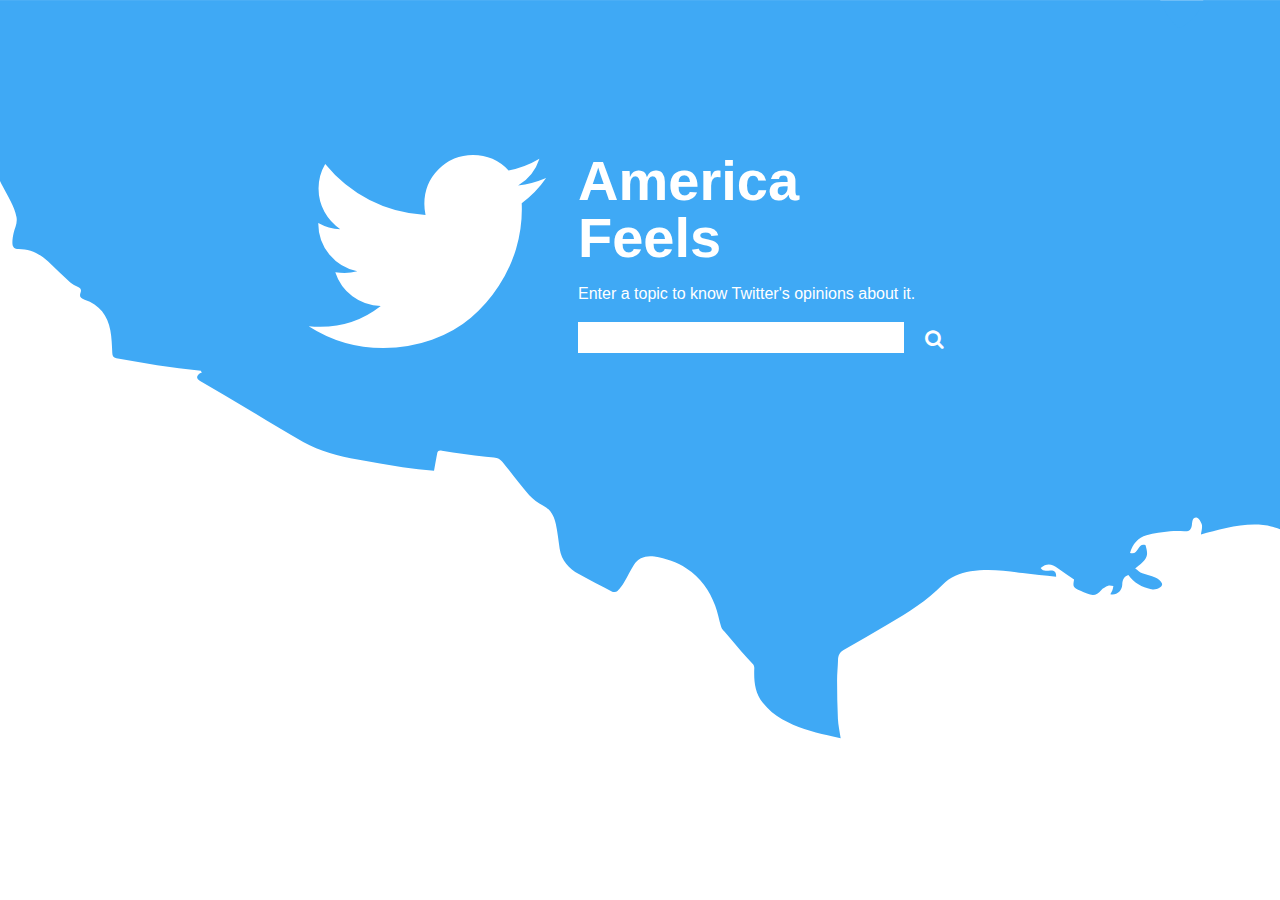
==== public/index.html @ 0a937496 "Restructure for submission" ====
<!doctype html>
<html lang="en">
<meta charset="UTF-8">
<head>
    <meta charset="utf-8">
    <title>America Feels</title>
    
    <!-- Generic -->
    <link rel="stylesheet" href="css/style.css">
    <script src="../socket.io/socket.io.js"></script>
    
    <!-- JQuery -->
    <script src="/libs/jquery-1.10.1.js"></script>
    
    <!-- Generic server specific functions -->
    <script src="/js/FMEServer.js" type="text/javascript"></script>

    <!--These scripts generate the US map as well as coloring functions-->
    <script src="https://d3js.org/d3.v3.min.js"></script>
    <script src="https://d3js.org/topojson.v2.min.js"></script>
    <script src="js/function.js"></script>
</head>

<body>
<div id = "wrapper">
    <header>
        <div class="flex-child"><i class = "fa fa-twitter"></i></div>
        <div class="heading flex-child">
            <h1>America</h1>
            <h1>Feels</h1>
            <p>Enter a topic to know Twitter's opinions about it.</p>
            <section class="main">
                <div class="s">
                    <input type="text" name="search" id="srch"/>
                    <button onclick="input();" id="srchBtn"><i class="fa fa-search" aria-hidden="true"></i></button> 
                    <!--<button onclick="randomColoring('TX','Hidd')">Test</button> -->
                </div>
            </section>
        </div>
    </header>

    <section id="select">
    </section>

    <section id="map">
    </section>

    <section id="legendbox">
        <p id="select"></p>
        <ul>
            <li><div class="happy"></div>Positive tweets</li>
            <li><div class="neutral"></div>Equal number of positive and negative tweets</li>
            <li><div class="sad"></div>Negative tweets</li>
        </ul>
        <img src="images/colorSpectrum.png" alt="Color Key" style="width:450px;height:50px;">
    </section>

    <footer>
        CSCE 315-506 | Team 24: Yerania Hernandez, Uyen Vo, Blake DeBenon
    </footer>

</div>
</body>


</html>
---- public/css/style.css ----
html, input {
    font-family: "Segoe UI Web Light", "Segoe UI Light", "Segoe UI Web Regular", "Segoe UI", "HelveticaNeue-Light", "Helvetica Neue Light", "Helvetica Neue", Helvetica, Arial, "Lucida Grande", sans-serif; 
}

body{
	margin:0;
	padding:0;
}

header{
	display: flex;
	margin:0 auto;
	align-items: center;
    justify-content: center;
}

c1 {
	color: #FFFF85;
}
c2 {
	color: #FFCE00;
}
c3 {
	color: #FEA500;
}
c4 {
	color: #FD8702;
}
c5 {
	color: #FE6100;
}
c6 {
	color: #FF3A00;
}
c7 {
	color: #FF0202;
}

.heading{
	min-width:400px;
	vertical-align: center;
	margin-left:25px;
}

.flex-child{
	margin-top:120px;
}

h1 {
	text-rendering: optimizeLegibility;
	font-size: 3.5em;
	font-weight: bold;
	color:white;
	margin:2px 0;
	line-height: 55px;
}

#wrapper{
	margin:0;
	padding:0;
	background-image: url("../images/mapbg.svg");
	width: 100vw;
	background-repeat: no-repeat;
	background-size:cover;
	height: 100vh;
	overflow-y: hidden;
}

header p{
	margin-top:20px;
	color:white;
}

/* Legend */
ul {
	padding: 0;
}
#legendbox li {
	list-style-type: none;
	display: inline-block;
	vertical-align: middle;
	font-size: 0.9em;
	margin-right: 1.5em;
}
#legendbox li div {
	width: 14px;
	height: 14px;
	display: inline-block;
	margin-right: 5px;
	border-radius: 50%;
	background-color: #3CB371;
}
#legendbox li colorKey {
	margin-left: 4em;
}
#legendbox li div.happy {
	background-color: #FFFF85;
}
#legendbox li div.neutral {
	background-color: #FD8702;
}

#legendbox li div.sad {
	background-color: #FF0202;
}

#legendbox img{
	display:block;
	margin: 0 auto;
}

#legendbox ul{
	text-align: center;
}

/*Search*/
input[type="text"] {
    display: inline-block;
    font-size:25px;
    border:none;
    size:20;
}

.main button{
	border: 0;
	background: none;
	box-shadow:none;
	border-radius: 0px;
    color: black;
    padding:5px 15px;
    text-align: center;
    text-decoration: none;
    display: inline-block;
    font-size: 20px;
    margin: 4px 2px;
    cursor: pointer;
    -webkit-transition-duration: 0.3s;
    transition-duration: 0.3s;
}

.main button:hover {
}


.main button:hover > .fa-search{
	color:black;
}

#select{
	margin-bottom: 50px;
	text-align:center;
}

/*Map*/

path {
  stroke: white;
  stroke-width: 1px;
}

#map{
	width: 100%;
	text-align: center;
}

#map, #legendbox, #select{
	opacity: 0;
	transition: opacity 2s;
}

/* Font Awesome */

@font-face {
  font-family: 'FontAwesome';
  src: url('../fonts/fontawesome-webfont.eot?v=4.2.0');
  src: url('../fonts/fontawesome-webfont.eot?#iefix&v=4.2.0') format('embedded-opentype'), url('../fonts/fontawesome-webfont.woff?v=4.2.0') format('woff'), url('../fonts/fontawesome-webfont.ttf?v=4.2.0') format('truetype'), url('../fonts/fontawesome-webfont.svg?v=4.2.0#fontawesomeregular') format('svg');
  font-weight: normal;
  font-style: normal;
}

.fa {
  display: inline-block;
  font: normal normal normal 14px/1 FontAwesome;
  font-size: inherit;
  text-rendering: auto;
  -webkit-font-smoothing: antialiased;
}

.fa-twitter:before {
  content: "\f099";
}

.fa-twitter {
	color: #fff;
	font-size:270px;

}

.fa-search:before{
	content:"\f002";
}

.fa-search{
	color:white;
}

footer{
	display:none;
}
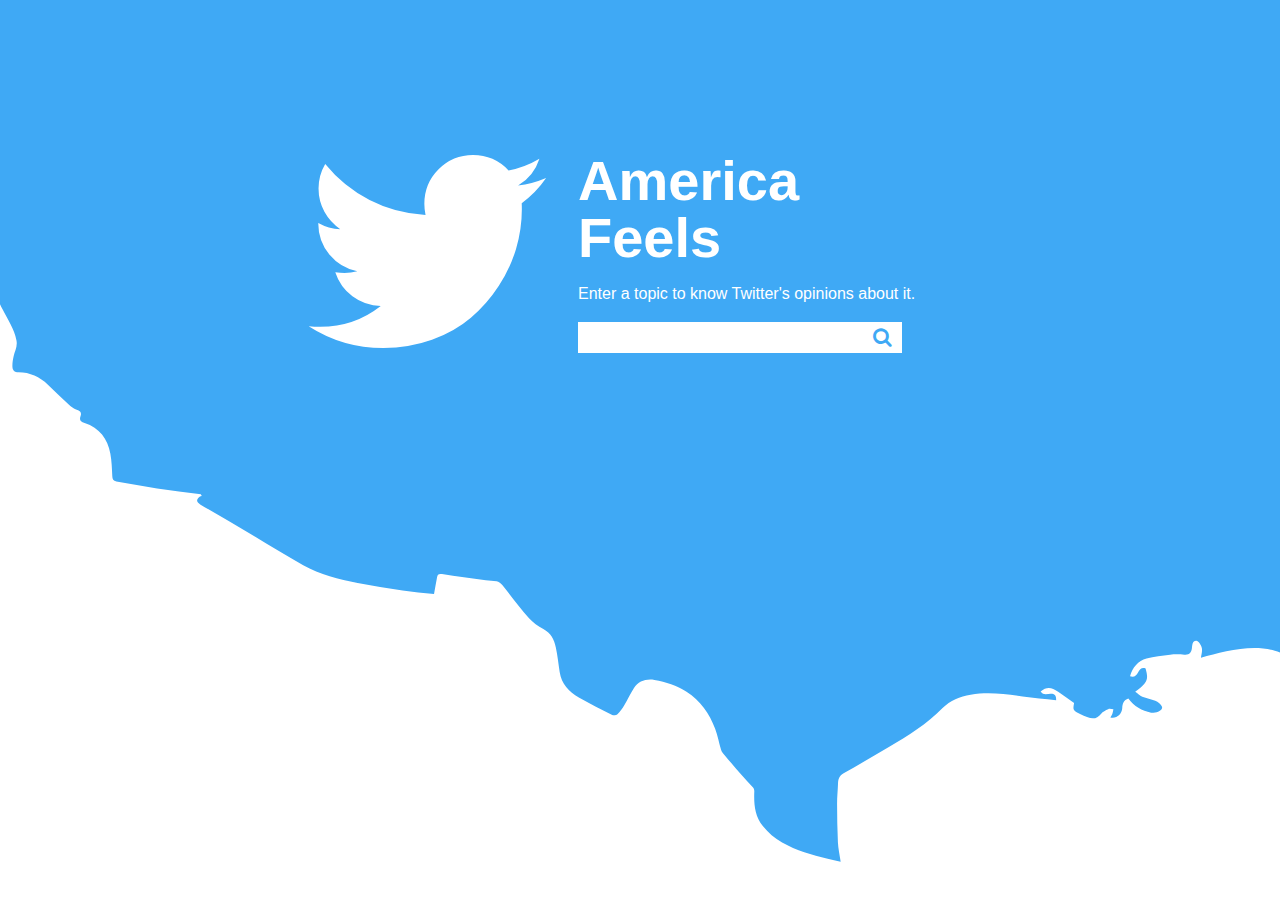
==== commit b7e34f37: "Completed interfacing" ====
--- a/public/index.html
+++ b/public/index.html
@@ -20,17 +20,22 @@
     <script src="https://d3js.org/topojson.v2.min.js"></script>
     <script src="js/function.js"></script>
 </head>
+<style>
+    .states :hover {
+    fill: "#0666a5";;
+    }
+</style>
 
 <body>
 <div id = "wrapper">
-    <header>
+    <header id="head">
         <div class="flex-child"><i class = "fa fa-twitter"></i></div>
         <div class="heading flex-child">
             <h1>America</h1>
             <h1>Feels</h1>
             <p>Enter a topic to know Twitter's opinions about it.</p>
             <section class="main">
-                <div class="s">
+                <div>
                     <input type="text" name="search" id="srch"/>
                     <button onclick="input();" id="srchBtn"><i class="fa fa-search" aria-hidden="true"></i></button> 
                     <!--<button onclick="randomColoring('TX','Hidd')">Test</button> -->
@@ -38,22 +43,44 @@
             </section>
         </div>
     </header>
+    <div id="flex-container">
+        <div class="flex-item">
+            <div id="head2">
+                <div class ="logo"><a href="index.html"><img id="smlogo" src="images/logo.svg" onmouseover="this.src='images/logo2.svg';"
+         onmouseout="this.src='images/logo.svg';"></a></div>
+                <div class="s">
+                    <input type="text" name="search" id="srch2"/>
+                    <button onclick="input();" id="srchBtn2"><i class="fa fa-search" aria-hidden="true"></i></button>
+                </div>
+                <section id="select">
 
-    <section id="select">
-    </section>
+                </section>
 
-    <section id="map">
-    </section>
+                <section id="info">
+                    <p><strong>America Feels</strong> is an application that visually displays how America Feels about a topic based on the Tweets people post.</p>
 
-    <section id="legendbox">
-        <p id="select"></p>
-        <ul>
-            <li><div class="happy"></div>Positive tweets</li>
-            <li><div class="neutral"></div>Equal number of positive and negative tweets</li>
-            <li><div class="sad"></div>Negative tweets</li>
-        </ul>
-        <img src="images/colorSpectrum.png" alt="Color Key" style="width:450px;height:50px;">
-    </section>
+                    <p>To view the source code, please check out our <a href="https://github.com/AmericaFeels/AmericaFeels.github.io">GitHub repo.</a></p>
+                </section>
+                
+            </div>
+        </div>
+        <div class="flex-item2">
+
+            <section id="map">
+            </section>
+
+            <section id="legendbox">
+                
+                <img src="images/colorSpectrum.svg" alt="Color Key" style="width:450px;height:50px;">
+                <ul>
+                    <li><div class="happy"></div>Positive tweets</li>
+                    <li><div class="neutral"></div>Equal number of positive/negative tweets</li>
+                    <li><div class="sad"></div>Negative tweets</li>
+                </ul>
+            </section>
+        </div>
+
+    </div>
 
     <footer>
         CSCE 315-506 | Team 24: Yerania Hernandez, Uyen Vo, Blake DeBenon
--- a/public/css/style.css
+++ b/public/css/style.css
@@ -5,6 +5,7 @@
 body{
 	margin:0;
 	padding:0;
+	color:#3FA9F5;
 }
 
 header{
@@ -35,7 +36,18 @@
 c7 {
 	color: #FF0202;
 }
-
+div.tooltip {
+	position: absolute;
+	text-align: center;
+	width: 60px;
+	height: 28px;
+	padding: 2px;
+	font: 12px sans-serif;
+	background: white;
+	border: 0px;
+	border-radius: 8px;
+	pointer-events: none;
+}
 .heading{
 	min-width:400px;
 	vertical-align: center;
@@ -58,12 +70,14 @@
 #wrapper{
 	margin:0;
 	padding:0;
-	background-image: url("../images/mapbg.svg");
+	background: url("../images/mapbg.svg");
 	width: 100vw;
 	background-repeat: no-repeat;
 	background-size:cover;
 	height: 100vh;
 	overflow-y: hidden;
+	-webkit-transition: background 1s ease-in-out;
+	transition: background 1s ease-in-out;
 }
 
 header p{
@@ -75,6 +89,7 @@
 ul {
 	padding: 0;
 }
+
 #legendbox li {
 	list-style-type: none;
 	display: inline-block;
@@ -90,23 +105,22 @@
 	border-radius: 50%;
 	background-color: #3CB371;
 }
-#legendbox li colorKey {
-	margin-left: 4em;
-}
+
 #legendbox li div.happy {
-	background-color: #FFFF85;
+	background-color: #f7ff00;
 }
 #legendbox li div.neutral {
-	background-color: #FD8702;
+	background-color: #e89259;
 }
 
 #legendbox li div.sad {
-	background-color: #FF0202;
+	background-color: #db36a4;
 }
 
 #legendbox img{
 	display:block;
 	margin: 0 auto;
+	margin-top:40px;
 }
 
 #legendbox ul{
@@ -114,19 +128,19 @@
 }
 
 /*Search*/
-input[type="text"] {
+input[type=text] {
     display: inline-block;
     font-size:25px;
     border:none;
-    size:20;
-}
-
-.main button{
+    width:320px;
+}
+
+button{
 	border: 0;
 	background: none;
 	box-shadow:none;
 	border-radius: 0px;
-    color: black;
+    color: #3FA9F5;
     padding:5px 15px;
     text-align: center;
     text-decoration: none;
@@ -136,6 +150,11 @@
     cursor: pointer;
     -webkit-transition-duration: 0.3s;
     transition-duration: 0.3s;
+    position: relative;
+    z-index: 1;
+    left: -50px;
+    top:-2px;
+    cursor:pointer;
 }
 
 .main button:hover {
@@ -143,24 +162,73 @@
 
 
 .main button:hover > .fa-search{
-	color:black;
+	
 }
 
 #select{
-	margin-bottom: 50px;
-	text-align:center;
+	width: 320px;
+	margin:20px 0px;
+	font-size:1.2em;
+}
+
+/*Logo*/
+#srch2{
+	border:2px solid #3FA9F5;
+	opacity: 0;
+	transition-duration: 0.3s;
+}
+
+.logo img{
+	height:auto;
+	width:270px;
+	opacity: 0;
+}
+
+/*Flexbox for second page*/
+#flex-container{
+	display: flex;
+    justify-content: center;
+    padding-top:60px;
+}
+
+#info{
+	width: 320px;
+	opacity: 0;
+	transition-duration: 0.3s;
+}
+
+.flex-item{
+	padding-left: 100px;
+}
+.flex-item2{
+	order:2;
+}
+
+a{
+	font-weight: bold;
+	color:#3FA9F5;
+	transition-duration: 0.3s;
+	outline:0;
+}
+
+a:hover{
+	color:#db36a4;
 }
 
 /*Map*/
 
 path {
   stroke: white;
-  stroke-width: 1px;
+  stroke-width: 1.5px;
 }
 
 #map{
 	width: 100%;
 	text-align: center;
+}
+
+#map svg {
+	margin:-80px 0px;
 }
 
 #map, #legendbox, #select{
@@ -201,9 +269,11 @@
 }
 
 .fa-search{
-	color:white;
+    color: #3FA9F5;
 }
 
 footer{
 	display:none;
-}+}
+
+button:focus, input:focus {outline:0;}